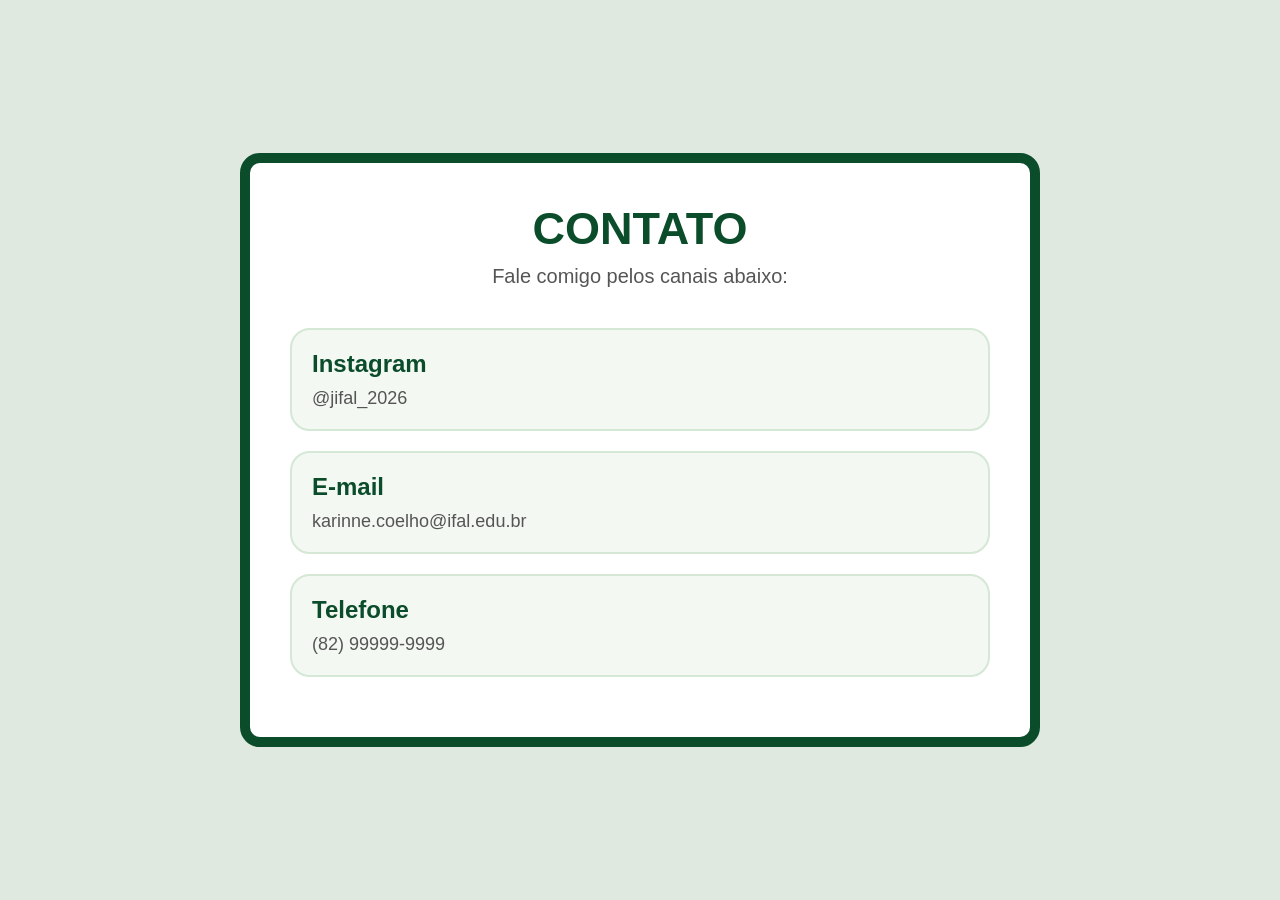
==== contato.html @ 5c12b691 "Adicionando arquivos" ====
<!DOCTYPE html>
<html lang="pt-br">
<head>
    <meta charset="UTF-8">
    <meta name="viewport" content="width=device-width, initial-scale=1.0">
    <title>Tela de Contato</title>
    <link rel="stylesheet" href="style_contato.css">
</head>

<body>

    <div class="container">

        <h1>CONTATO</h1>

        <p class="texto">
            Fale comigo pelos canais abaixo:
        </p>

        <div class="contato">
            <h2>Instagram</h2>
            <p>@jifal_2026</p>
        </div>

        <div class="contato">
            <h2>E-mail</h2>
            <p>karinne.coelho@ifal.edu.br</p>
        </div>

        <div class="contato">
            <h2>Telefone</h2>
            <p>(82) 99999-9999</p>
        </div>

    </div>

</body>

</html>
---- style_contato.css ----
*{
    margin: 0;
    padding: 0;
    box-sizing: border-box;
}

body{
    height: 100vh;
    display: flex;
    justify-content: center;
    align-items: center;
    background-color: #dfe9df;
    font-family: Arial, Helvetica, sans-serif;
}

.container{
    width: 800px;
    background-color: white;
    border: 10px solid #0b4d2b;
    border-radius: 20px;
    padding: 40px;

}

h1{
    text-align: center;
    color: #0b4d2b;
    margin-bottom: 10px;
    font-size: 45px;
}

.texto{
    text-align: center;
    color: #555;
    margin-bottom: 40px;
    font-size: 20px;
}

.contato{
    background-color: #f3f8f3;
    border: 2px solid #d5e7d5;
    border-radius: 20px;
    padding: 20px;
    margin-bottom: 20px;
}

.contato h2{
    color: #0b4d2b;
    margin-bottom: 10px;
}

.contato p{
    color: #555;
    font-size: 18px;
}
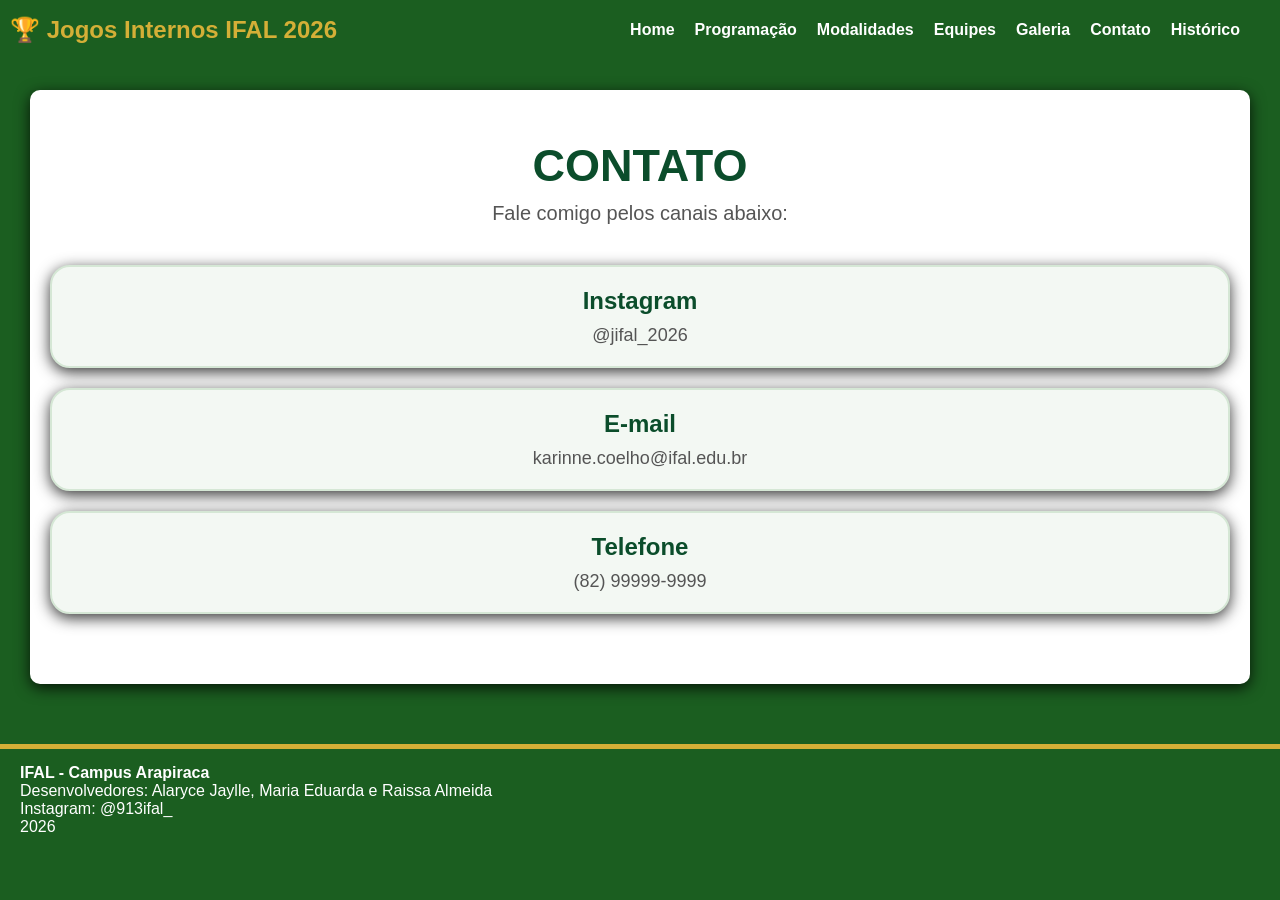
==== commit c23f759e: "últimos ajustes" ====
--- a/contato.html
+++ b/contato.html
@@ -4,36 +4,59 @@
     <meta charset="UTF-8">
     <meta name="viewport" content="width=device-width, initial-scale=1.0">
     <title>Tela de Contato</title>
+    
     <link rel="stylesheet" href="style_contato.css">
+    <link rel="stylesheet" href="style_index.css"> 
+    <link rel="stylesheet" href="style_modalidades.css">
 </head>
 
 <body>
+    <header class="cabecalho_m">
+        <div class="logo_m">🏆 Jogos Internos IFAL 2026</div>        
+        
+        <!--Barra de navegação entre as telas-->
+        <nav class="menu_m">
+            <a href="index.html">Home</a>
+            <a href="programacao.html">Programação</a>
+            <a href="modalidades.html">Modalidades</a>
+            <a href="equipes.html">Equipes</a>
+            <a href="galeria.html">Galeria</a>
+            <a href="contato.html">Contato</a>
+            <a href="historico.html">Histórico</a>
+        </nav>
+    </header>
 
-    <div class="container">
+    <main class="main-content">
+        <div class="container">
 
-        <h1>CONTATO</h1>
+            <h1>CONTATO</h1>
 
-        <p class="texto">
-            Fale comigo pelos canais abaixo:
-        </p>
+            <p class="texto">
+                Fale comigo pelos canais abaixo:
+            </p>
 
-        <div class="contato">
-            <h2>Instagram</h2>
-            <p>@jifal_2026</p>
+            <div class="contato">
+                <h2>Instagram</h2>
+                <p>@jifal_2026</p>
+            </div>
+
+            <div class="contato">
+                <h2>E-mail</h2>
+                <p>karinne.coelho@ifal.edu.br</p>
+            </div>
+
+            <div class="contato">
+                <h2>Telefone</h2>
+                <p>(82) 99999-9999</p>
+            </div>
         </div>
-
-        <div class="contato">
-            <h2>E-mail</h2>
-            <p>karinne.coelho@ifal.edu.br</p>
-        </div>
-
-        <div class="contato">
-            <h2>Telefone</h2>
-            <p>(82) 99999-9999</p>
-        </div>
-
-    </div>
-
+    </main>
+    
+    <footer class="footer"> 
+        <p><strong>IFAL - Campus Arapiraca</strong></p>   
+        <p>Desenvolvedores: Alaryce Jaylle, Maria Eduarda e Raissa Almeida</p>                        
+        <p>Instagram: @913ifal_</p>   
+        <p>2026</p>                                  
+    </footer>
 </body>
-
 </html>
--- a/style_contato.css
+++ b/style_contato.css
@@ -1,27 +1,3 @@
-*{
-    margin: 0;
-    padding: 0;
-    box-sizing: border-box;
-}
-
-body{
-    height: 100vh;
-    display: flex;
-    justify-content: center;
-    align-items: center;
-    background-color: #dfe9df;
-    font-family: Arial, Helvetica, sans-serif;
-}
-
-.container{
-    width: 800px;
-    background-color: white;
-    border: 10px solid #0b4d2b;
-    border-radius: 20px;
-    padding: 40px;
-
-}
-
 h1{
     text-align: center;
     color: #0b4d2b;
@@ -42,6 +18,7 @@
     border-radius: 20px;
     padding: 20px;
     margin-bottom: 20px;
+    box-shadow: 0 4px 15px rgba(0,0,0,0.8);
 }
 
 .contato h2{
--- a/style_index.css
+++ b/style_index.css
@@ -0,0 +1,145 @@
+/*seletor universal, vale para todas tags da página*/
+* {
+    margin: 0; /*margem externa*/
+    padding: 0; /*margem interna*/
+    box-sizing: border-box; /*controla o tamanho de cada elemento*/
+}
+
+body {    
+    font-family: 'Montserrat', sans-serif;
+    display: flex; /*ativa o flexbox*/
+    flex-direction: column; /*organiza os elementos da página um abaixo do outro*/
+    background-color: #f4f7f6;
+}
+
+.cabecalho {
+    display: flex;
+    background-color: #1b5e20;
+    color: white;
+    padding-left: 10px;
+    padding-right: 40px;
+    justify-content: space-between; /*alinha o conteúdo na horizontal, declarando espaçamento igual entre os elementos*/ 
+    height: 60px;
+    border-bottom: 5px solid #d4af37; /*borda inferior*/
+    flex-direction: row;
+    width: 100%; /*define que seja utilizada toda a largura da tela*/
+    position: sticky; /*faz o cabeçalho ficar fixo no topo da tela*/
+}
+
+.logo {
+    font-family: 'Oswald', sans-serif;
+    color: #d4af37;
+    font-size: 24px;
+    font-weight: bold; 
+    min-width: 300px; /*largura mínima a ser utilizada*/
+    display: flex;
+    align-items: center; /*alinha o conteúdo na vertical, centralizados na altura da barra do cabeçalho*/
+}
+
+/*alinha os links um ao lado do outro, centralizados horizontal e verticalmente*/
+.menu {
+    display: flex;
+    align-items: center;
+    justify-content: center;  
+    gap: 20px; /*espaço vazio entre cada link*/
+}
+
+/*estilização das tags de link*/
+.menu a{
+    color: #ffffff; 
+    font-weight: bold;
+    text-decoration: none; /*remove a linha sublinhada*/  
+}
+
+/*estilização das tags de link 'quando o mouse passa por cima'*/
+.menu a:hover{
+    text-decoration: underline; /*mostra a linha sublinhada*/
+    color: #d4af37;
+}
+
+.banner {
+    height: 400px;
+    /*linear-gradient: aplica uma camada escura transparente por cima da imagem de fundo, para escurecer a foto e fazer o texto ficar legível*/
+    background: linear-gradient(rgba(0,0,0,0.6), rgba(0,0,0,0.6)), url(https://lh3.googleusercontent.com/gps-cs-s/APNQkAHMFOq-M-R30sv0akIscafmHt12GQyiHRgjTswJgqsHKdi8V9sEJBf947KGU-f-0l7MnlXCSULmYWnLoiHufusKFaZwG7H6xxqKWcGx4JLpfLjH86q1LyFDFjMrqxc-OBLobV0Q=s1360-w1360-h1020-rw); 
+    background-size: cover; /*cobre todo o espaço do banner*/
+    background-position: center; /*centraliza o fundo*/
+    display: flex;
+    flex-direction: column;
+    justify-content: center;
+    align-items: flex-start; /*alinha verticalmente começando na esquerda*/
+    color: white;
+}
+
+/*estilização do título principal*/
+.banner h1 {
+    color: white;
+    font-size: 30px;
+    padding-left: 15px;
+}
+
+/*estilização do texto*/
+.banner p {
+    font-family: 'Oswald', sans-serif;
+    color: #d4af37;
+    font-size: 20px;
+    padding-left: 15px;
+}
+
+.main-content {
+    flex-grow: 1; /*estica o conteúdo principal pra ocupar todo o espaço vazio da tela, fixando o rodapé no fim da tela*/
+}
+
+.resumo {
+    font-family: 'Montserrat', sans-serif;
+    display: flex;
+    justify-content: center;
+    gap: 30px;
+    background-color: white;
+    padding: 30px;
+    padding-right: 30px;
+    border-radius: 12px; /*borda arredondada*/
+    box-shadow: 0 4px 15px rgba(0,0,0,0.8); /*sombreamento na caixa*/
+    margin: 20px;   
+    width: 1100px; 
+    margin: 0 auto; /*centraliza a caixa inteira na tela*/
+    margin-top: 20px;
+}
+
+.titulo-sessao {
+    text-align: center;
+    margin: 50px 0 30px;
+}
+
+.destaques-container {
+    display: flex;
+    gap: 20px;
+    flex-wrap: wrap; /*se o conteúdo ultrapassar a tela, joga o card para a linha de baixo*/
+    width: 1100px; 
+    margin: 0 auto;
+}
+
+.destaque-card {
+    width: 100%;
+    background: white;
+    padding: 30px;
+    border-radius: 10px;
+    text-align: center;
+    border-top: 5px solid #1b5e20;    
+    margin: 20px;
+    box-shadow: 0 4px 15px rgba(0,0,0,0.8);
+}
+
+.icon {
+    font-size: 30px;
+    margin-bottom: 10px;
+    display: block; /*centraliza o ícone e empurra o texto para baixo dele*/
+}
+
+.footer {
+    background: #1b5e20;
+    color: white;
+    padding: 15px 20px 15px;
+    margin-top: 30px;
+    border-top: 5px solid #d4af37;  
+    width: 100%;
+}
--- a/style_modalidades.css
+++ b/style_modalidades.css
@@ -0,0 +1,108 @@
+body {
+    background-color: #1b5e20;
+    font-family: 'Montserrat', sans-serif;
+}
+
+.cabecalho_m {
+    display: flex;
+    background-color: #1b5e20;
+    color: white;
+    padding-left: 10px;
+    padding-right: 40px;
+    justify-content: space-between;     
+    height: 60px;
+    flex-direction: row;
+    width: 100%;
+    position: sticky;
+}
+
+.logo_m {
+    font-family: 'Oswald', sans-serif;
+    color: #d4af37;
+    font-size: 24px;
+    font-weight: bold; 
+    min-width: 300px;
+    display: flex;
+    align-items: center;
+}
+
+.menu_m {
+    display: flex;
+    align-items: center;
+    justify-content: center;  
+    gap: 20px;     
+}
+
+.menu_m a{
+    color: #ffffff; 
+    font-weight: bold;
+    text-decoration: none;    
+}
+
+.menu_m a:hover{
+    text-decoration: underline;   
+    color: #d4af37;
+}
+
+.container {
+    padding: 50px 20px;
+    text-align: center; /*centraliza o texto*/
+    margin: 30px;    
+    box-shadow: 0 4px 15px rgba(0,0,0,0.8);
+    border-radius: 10px;
+    background-color: white;
+}
+
+.titulo {
+    text-align: center;
+    color: #1b5e20;
+    font-size: 40px;
+    margin-bottom: 40px;
+    letter-spacing: 2px; /*define um espaçamento entre as letras*/
+}
+
+.grade-modalidades {
+    display: flex;
+    flex-wrap: wrap;
+    justify-content: center;
+    gap: 25px;
+}
+
+.card {
+    background-color: white;
+    width: 350px;
+    border-radius: 10px;
+    box-shadow: 0 4px 15px rgba(0,0,0,0.8);
+    display: flex;
+    flex-direction: column;
+    border-top: 5px solid #d4af37;
+}
+
+.card-header {
+    padding: 20px;   
+    gap: 15px;
+}
+
+.card-icon {
+    font-size: 80px;   
+}
+
+.card-descricao h3 {
+    color: #d4af37;
+    font-size: 30px;
+    margin-bottom: 10px;
+}
+
+.card-descricao p {
+    color: black;
+    font-size: 15px;
+    line-height: 1.5; /*ajusta o espaçamento entre as linhas do texto*/
+}
+
+.card-footer {
+    padding: 12px 20px;
+    font-size: 13px;
+    font-weight: bold;
+    color: black;    
+}
+
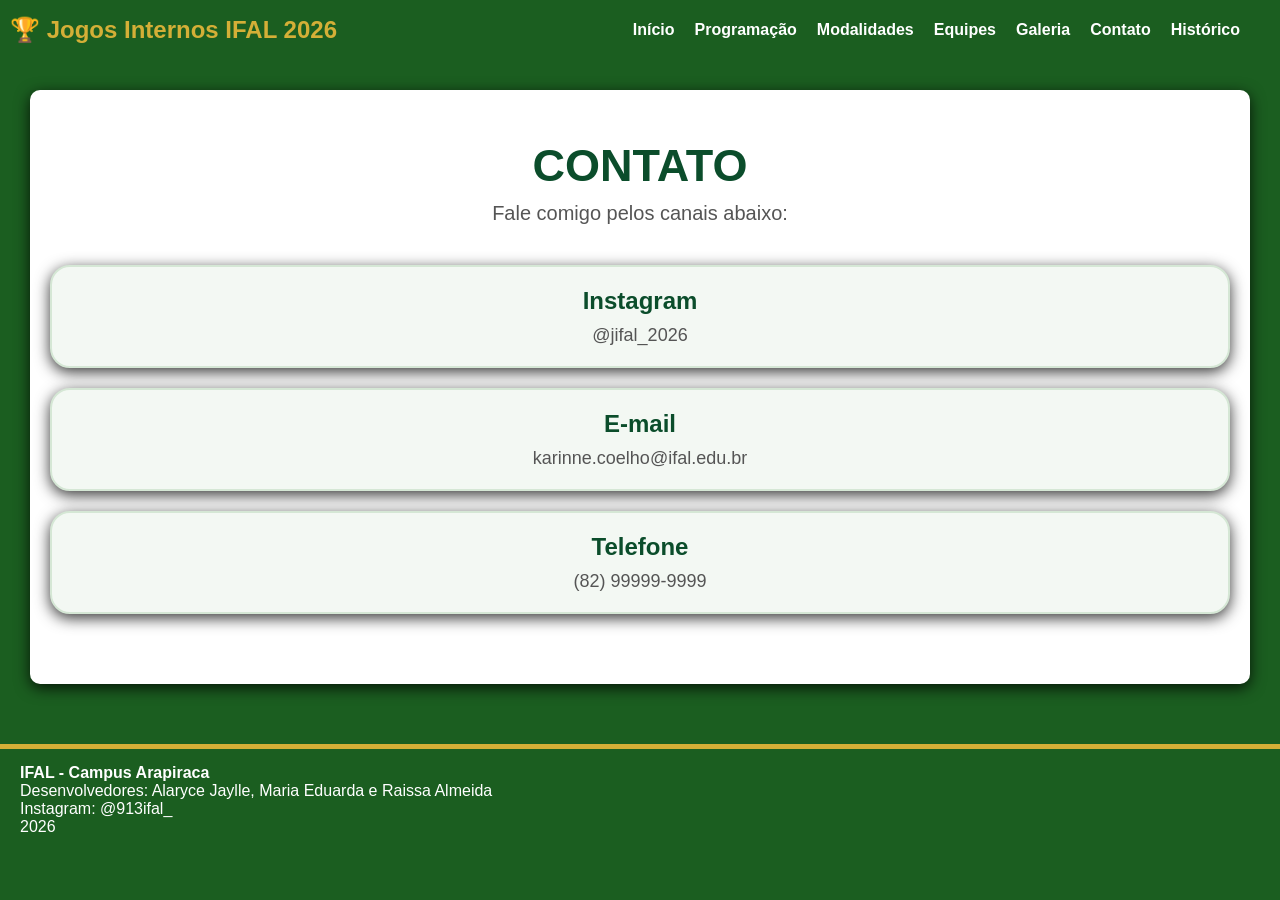
==== commit 79061fa8: "organizando" ====
--- a/contato.html
+++ b/contato.html
@@ -16,7 +16,7 @@
         
         <!--Barra de navegação entre as telas-->
         <nav class="menu_m">
-            <a href="index.html">Home</a>
+            <a href="index.html">Início</a>
             <a href="programacao.html">Programação</a>
             <a href="modalidades.html">Modalidades</a>
             <a href="equipes.html">Equipes</a>
